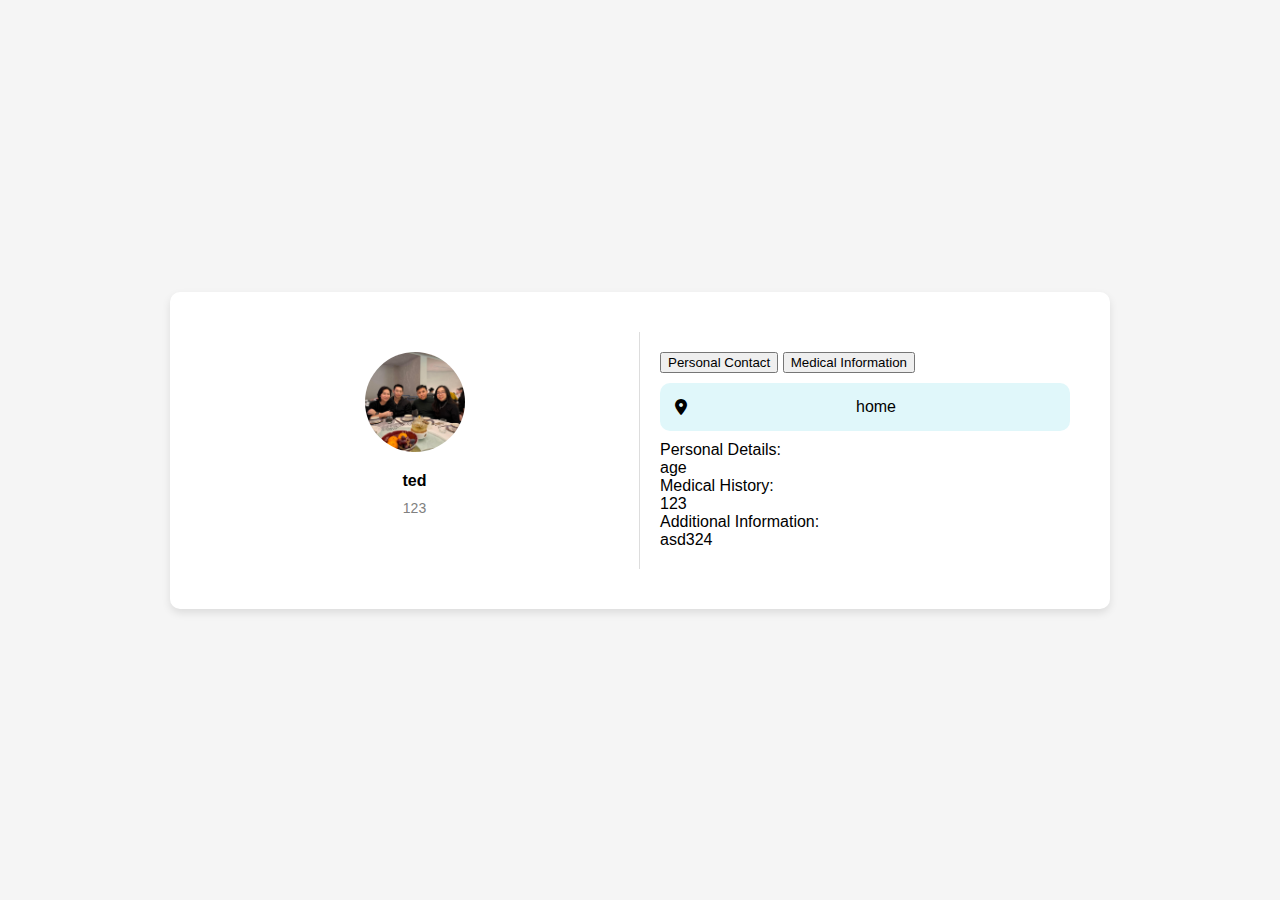
==== 1/index.html @ 13e29a1e "index" ====
<!DOCTYPE HTML>
            <html lang="en">
            <head>
                <meta charset="UTF-8">
                <title>Profile Page</title>
                <meta name="viewport" content="width=device-width, initial-scale=1.0">
                <link rel="stylesheet" href="https://cdnjs.cloudflare.com/ajax/libs/font-awesome/6.5.2/css/all.min.css">
                <style>
                    body {
                        font-family: Arial, sans-serif;
                        margin: 0;
                        padding: 0;
                        background-color: #f5f5f5;
                        display: flex;
                        justify-content: center;
                        align-items: center;
                        min-height: 100vh;
                    }
                    .container {
                        display: flex;
                        flex-direction: column;
                        background-color: white;
                        border-radius: 10px;
                        box-shadow: 0 4px 8px rgba(0,0,0,0.1);
                        padding: 20px;
                        width: 90%;
                        max-width: 900px;
                        margin: 20px auto;
                    }
                    .profile-left, .profile-right {
                        background-color: white;
                    }
                    .profile-left {
                        padding: 20px;
                        text-align: center;
                        width: 100%;
                    }
                    .profile-pic img {
                        width: 100px;
                        height: 100px;
                        border-radius: 50%;
                        object-fit: cover;
                        display: block;
                        margin: 0 auto;
                    }
                    .profile-info h1 {
                        margin: 20px 0 10px;
                        font-size: 2em;
                    }
                    .profile-info p {
                        margin: 0;
                        color: gray;
                    }
                    .profile-right {
                        padding: 20px;
                        width: 100%;
                        display: flex;
                        flex-direction: column;
                    }
                    .profile-button {
                        border: none;
                        border-radius: 10px;
                        padding: 15px;
                        margin: 10px 0;
                        text-align: center;
                        font-size: 1em;
                        display: flex;
                        justify-content: flex-start;
                        align-items: center;
                        cursor: pointer;
                        transition: transform 0.2s;
                    }
                    .profile-button:hover {
                        transform: scale(1.05);
                    }
                    .profile-button .icon {
                        font-size: 1.2em;
                        margin-right: 10px;
                    }
                    .fa-icon {
                        margin-right: 10px;
                    }
                    @media (max-width: 600px) {
                        body {
                            background-color: white;
                        }
                        .container {
                            width: 100%;
                        }
                        .profile-wrapper {
                            flex-direction: column;
                            align-items: center;
                        }
                        .profile-left, .profile-right {
                            width: 100%;
                            padding: 10px;
                            border: none;
                        }
                        .profile-right {
                            margin-top: 20px;
                            border-top: 1px solid #ddd;
                            padding-top: 20px;
                        }
                    }
                    @media (min-width: 600px) {
                        .container {
                            display: flex;
                            flex-direction: column;
                            align-items: center;
                        }
                        .profile-wrapper {
                            width: 100%;
                            padding: 20px;
                            display: flex;
                            flex-direction: row;
                            justify-content: center;
                        }
                        .profile-left, .profile-right {
                            width: 100%;
                            padding: 20px;
                            box-sizing: border-box;
                            max-width: 450px; /* Ensuring each section doesn't exceed half the container's width */
                        }
                        .profile-left {
                            border-right: 1px solid #ddd;
                        }
                    }
                    .profile-button {
                        border: none;
                        border-radius: 10px;
                        padding: 15px;
                        margin: 10px 0;
                        font-size: 1em;
                        display: flex;
                        align-items: center;
                        cursor: pointer;
                        transition: transform 0.2s, background-color 0.3s;
                        background-color: #007BFF;
                        color: #fff;
                        width: 100%;
                        box-sizing: border-box;
                    }
                    .profile-button:hover {
                        transform: scale(1.05);
                        background-color: #0056b3;
                    }
                    .profile-button .icon {
                        font-size: 1.2em;
                        margin-right: 10px;
                    }
                    .profile-button span {
                        flex-grow: 1;
                        text-align: center;
                    }
                </style>
            </head>
            <body>
                
            <div class="container">
                <div class="profile-wrapper">
                    <div class="profile-left">
                        <div class="profile-pic">
                            <img id="profileImagePreview" src="[data-uri]" alt="Profile Image" />
                        </div>
                        <div class="profile-info">
                            <h1 style="font-size: 16px; color: #000000;">ted</h1>
                            <div style="font-size: 14px; color: #000000;"><p>123</p>
</div>
                        </div>
                    </div>
                    <div class="profile-right">
                        <div class="tabs">
                            <button class="tab-button active" onclick="openTab('contactTab')">Personal Contact</button>
                            <button class="tab-button" onclick="openTab('medicalTab')">Medical Information</button>
                        </div>
                        <div id="contactTab" class="tab-content active">
                            
                            <button class="profile-button" style="background-color: #e0f7fa; color: #000000; display: flex; justify-content: flex-start; align-items: center;">
                                <i class="fa-icon fas fa-map-marker-alt" style="color: #000000;"></i>
                                <span style="flex-grow: 1; text-align: center;">home</span>
                            </button>
                        </div>
                        <div id="medicalTab" class="tab-content">
                            <div class="form-group">
                                <label>Personal Details:</label>
                                <div>age</div>
                            </div>
                            <div class="form-group">
                                <label>Medical History:</label>
                                <div>123</div>
                            </div>
                            <div class="form-group">
                                <label>Additional Information:</label>
                                <div>asd324</div>
                            </div>
                        </div>
                    </div>
                </div>
            </div>
            </body>
            </html>
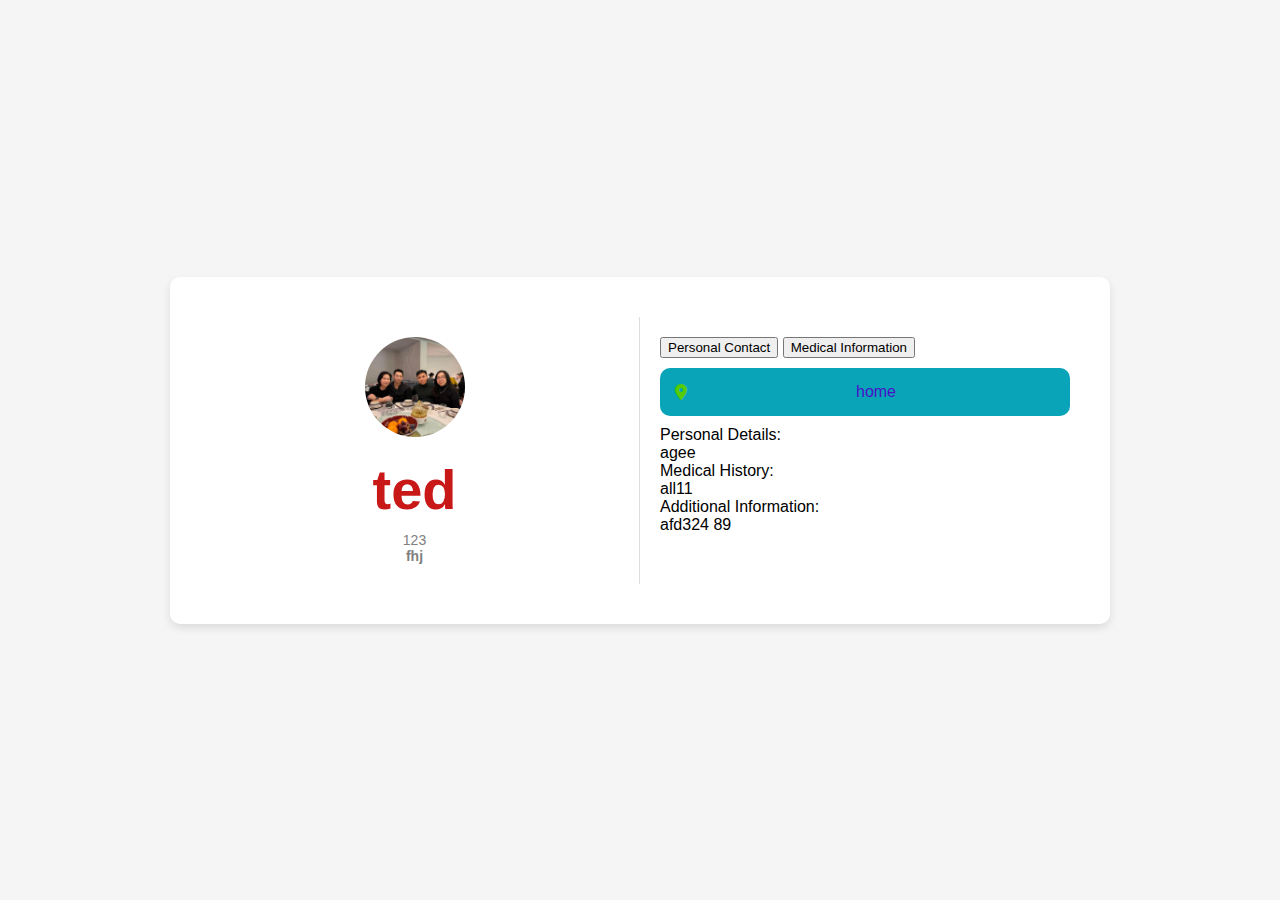
==== commit e3cdf992: "new" ====
--- a/1/index.html
+++ b/1/index.html
@@ -164,8 +164,8 @@
                             <img id="profileImagePreview" src="[data-uri]" alt="Profile Image" />
                         </div>
                         <div class="profile-info">
-                            <h1 style="font-size: 16px; color: #000000;">ted</h1>
-                            <div style="font-size: 14px; color: #000000;"><p>123</p>
+                            <h1 style="font-size: 56px; color: #c91818;">ted</h1>
+                            <div style="font-size: 14px; color: #480505;"><p>123<br><strong>fhj</strong></p>
 </div>
                         </div>
                     </div>
@@ -176,23 +176,24 @@
                         </div>
                         <div id="contactTab" class="tab-content active">
                             
-                            <button class="profile-button" style="background-color: #e0f7fa; color: #000000; display: flex; justify-content: flex-start; align-items: center;">
-                                <i class="fa-icon fas fa-map-marker-alt" style="color: #000000;"></i>
+                            <button class="profile-button" style="background-color: #0aa4b8; color: #4710c6; display: flex; justify-content: flex-start; align-items: center;">
+                                <i class="fa-icon fas fa-map-marker-alt" style="color: #55ca07;"></i>
                                 <span style="flex-grow: 1; text-align: center;">home</span>
                             </button>
                         </div>
                         <div id="medicalTab" class="tab-content">
                             <div class="form-group">
                                 <label>Personal Details:</label>
-                                <div>age</div>
+                                <div>agee</div>
                             </div>
                             <div class="form-group">
                                 <label>Medical History:</label>
-                                <div>123</div>
+                                <div>all11</div>
                             </div>
                             <div class="form-group">
                                 <label>Additional Information:</label>
-                                <div>asd324</div>
+                                <div>afd324
+89</div>
                             </div>
                         </div>
                     </div>
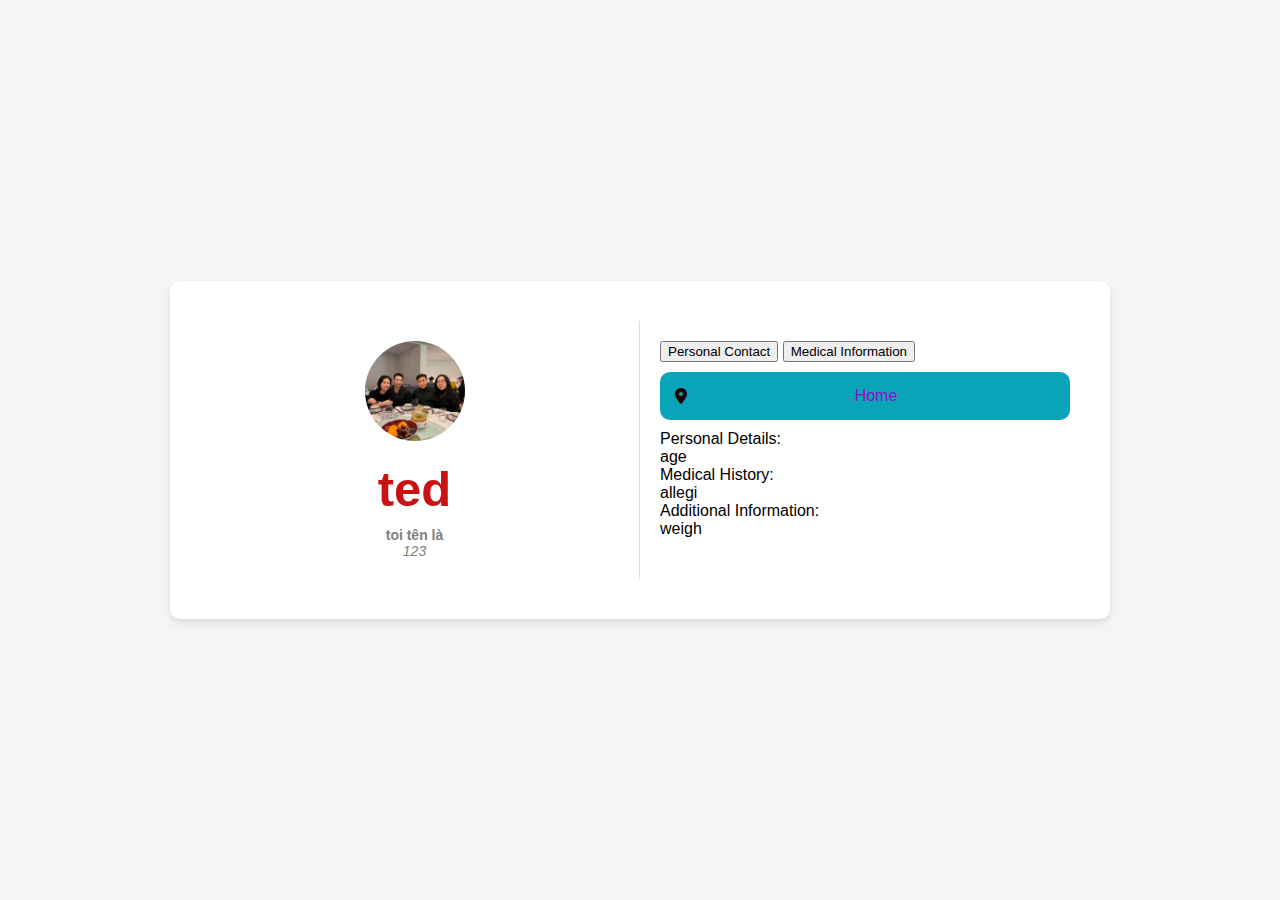
==== commit 3f0f9307: "index" ====
--- a/1/index.html
+++ b/1/index.html
@@ -164,8 +164,8 @@
                             <img id="profileImagePreview" src="[data-uri]" alt="Profile Image" />
                         </div>
                         <div class="profile-info">
-                            <h1 style="font-size: 56px; color: #c91818;">ted</h1>
-                            <div style="font-size: 14px; color: #480505;"><p>123<br><strong>fhj</strong></p>
+                            <h1 style="font-size: 49px; color: #c91313;">ted</h1>
+                            <div style="font-size: 14px; color: #0f1e8f;"><p><strong>toi tên là</strong><br><em>123</em></p>
 </div>
                         </div>
                     </div>
@@ -176,24 +176,23 @@
                         </div>
                         <div id="contactTab" class="tab-content active">
                             
-                            <button class="profile-button" style="background-color: #0aa4b8; color: #4710c6; display: flex; justify-content: flex-start; align-items: center;">
-                                <i class="fa-icon fas fa-map-marker-alt" style="color: #55ca07;"></i>
-                                <span style="flex-grow: 1; text-align: center;">home</span>
+                            <button class="profile-button" style="background-color: #0aa4b8; color: #9509c8; display: flex; justify-content: flex-start; align-items: center;">
+                                <i class="fa-icon fas fa-map-marker-alt" style="color: #1d0202;"></i>
+                                <span style="flex-grow: 1; text-align: center;">Home</span>
                             </button>
                         </div>
                         <div id="medicalTab" class="tab-content">
                             <div class="form-group">
                                 <label>Personal Details:</label>
-                                <div>agee</div>
+                                <div>age</div>
                             </div>
                             <div class="form-group">
                                 <label>Medical History:</label>
-                                <div>all11</div>
+                                <div>allegi</div>
                             </div>
                             <div class="form-group">
                                 <label>Additional Information:</label>
-                                <div>afd324
-89</div>
+                                <div>weigh</div>
                             </div>
                         </div>
                     </div>
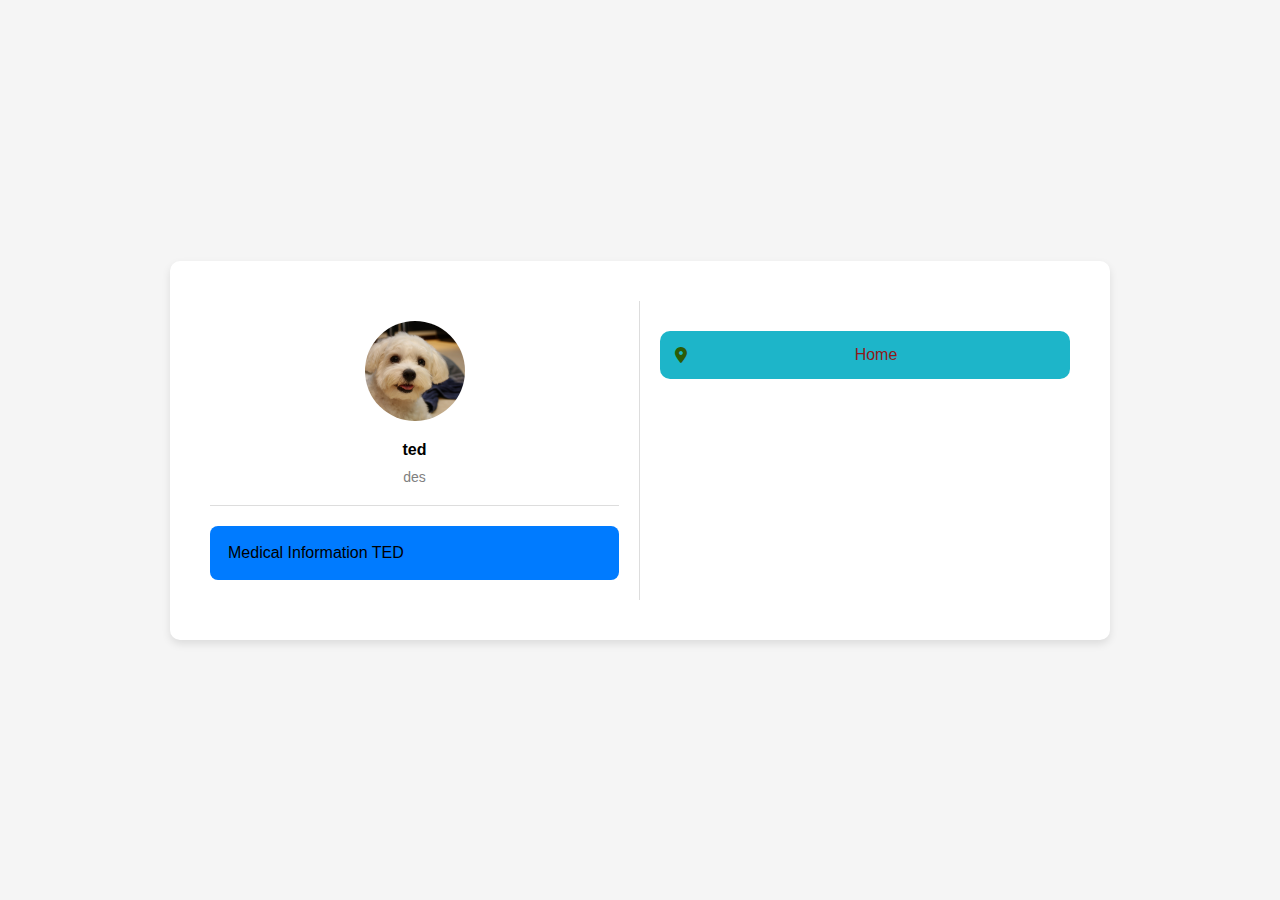
==== commit 0aae7d5d: "index" ====
--- a/1/index.html
+++ b/1/index.html
@@ -153,6 +153,32 @@
                         flex-grow: 1;
                         text-align: center;
                     }
+                    .separator {
+                        border-top: 1px solid #ddd;
+                        margin: 20px 0;
+                    }
+                    .collapsible {
+                        background-color: #007BFF;
+                        color: white;
+                        cursor: pointer;
+                        padding: 18px;
+                        width: 100%;
+                        border: none;
+                        text-align: left;
+                        outline: none;
+                        font-size: 15px;
+                        border-radius: 8px; /* Making the corners round */
+                    }
+                    .active, .collapsible:hover {
+                        background-color: #0056b3;
+                    }
+                    .content {
+                        padding: 0 18px;
+                        display: none;
+                        overflow: hidden;
+                        background-color: #f1f1f1;
+                        border-radius: 8px; /* Making the corners round */
+                    }
                 </style>
             </head>
             <body>
@@ -161,42 +187,45 @@
                 <div class="profile-wrapper">
                     <div class="profile-left">
                         <div class="profile-pic">
-                            <img id="profileImagePreview" src="[data-uri]" alt="Profile Image" />
+                            <img id="profileImagePreview" src="[data-uri]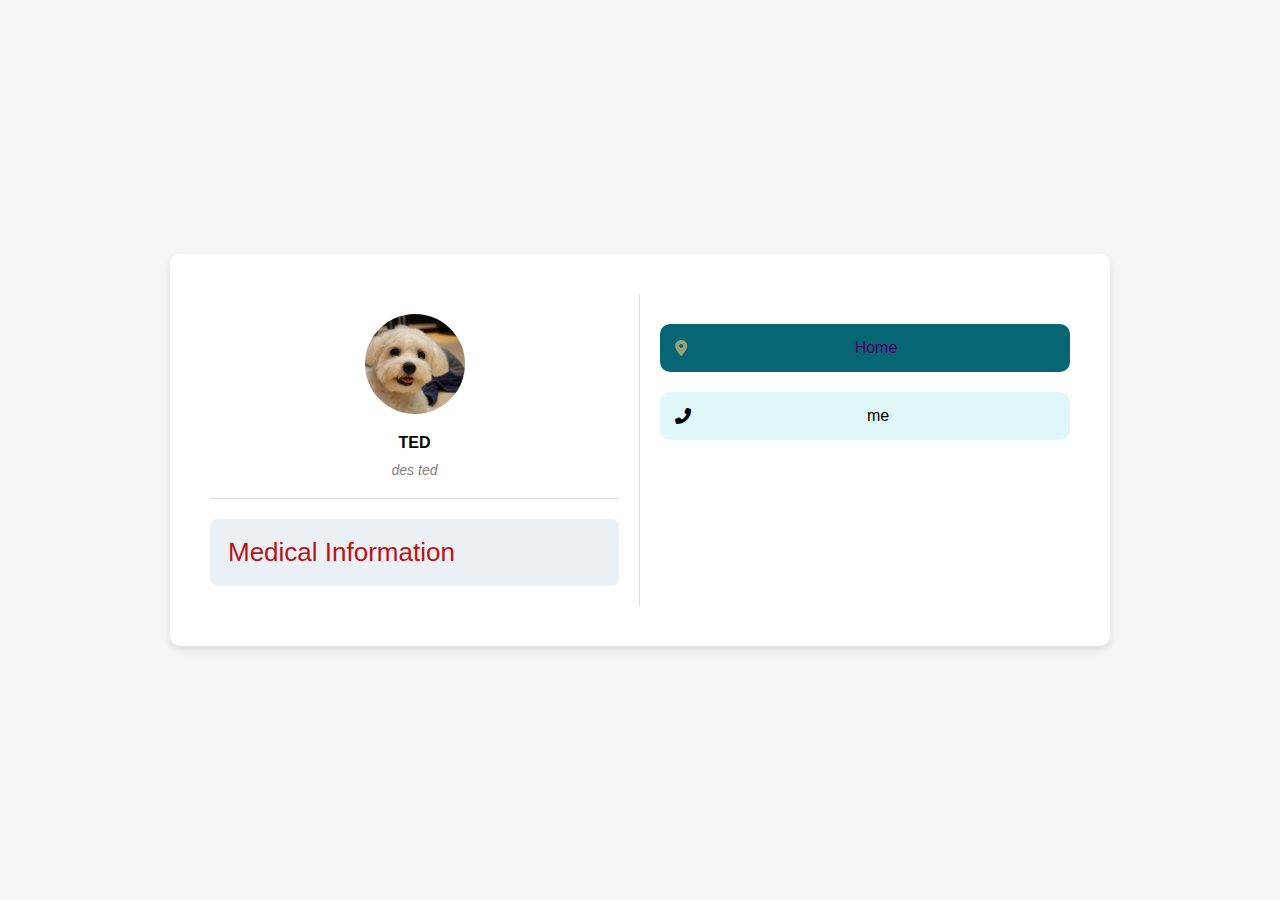
==== commit bd540fea: "update" ====
--- a/1/index.html
+++ b/1/index.html
@@ -140,6 +140,7 @@
                         color: #fff;
                         width: 100%;
                         box-sizing: border-box;
+                        text-decoration: none;
                     }
                     .profile-button:hover {
                         transform: scale(1.05);
@@ -190,17 +191,17 @@
                             <img id="profileImagePreview" src="[data-uri]